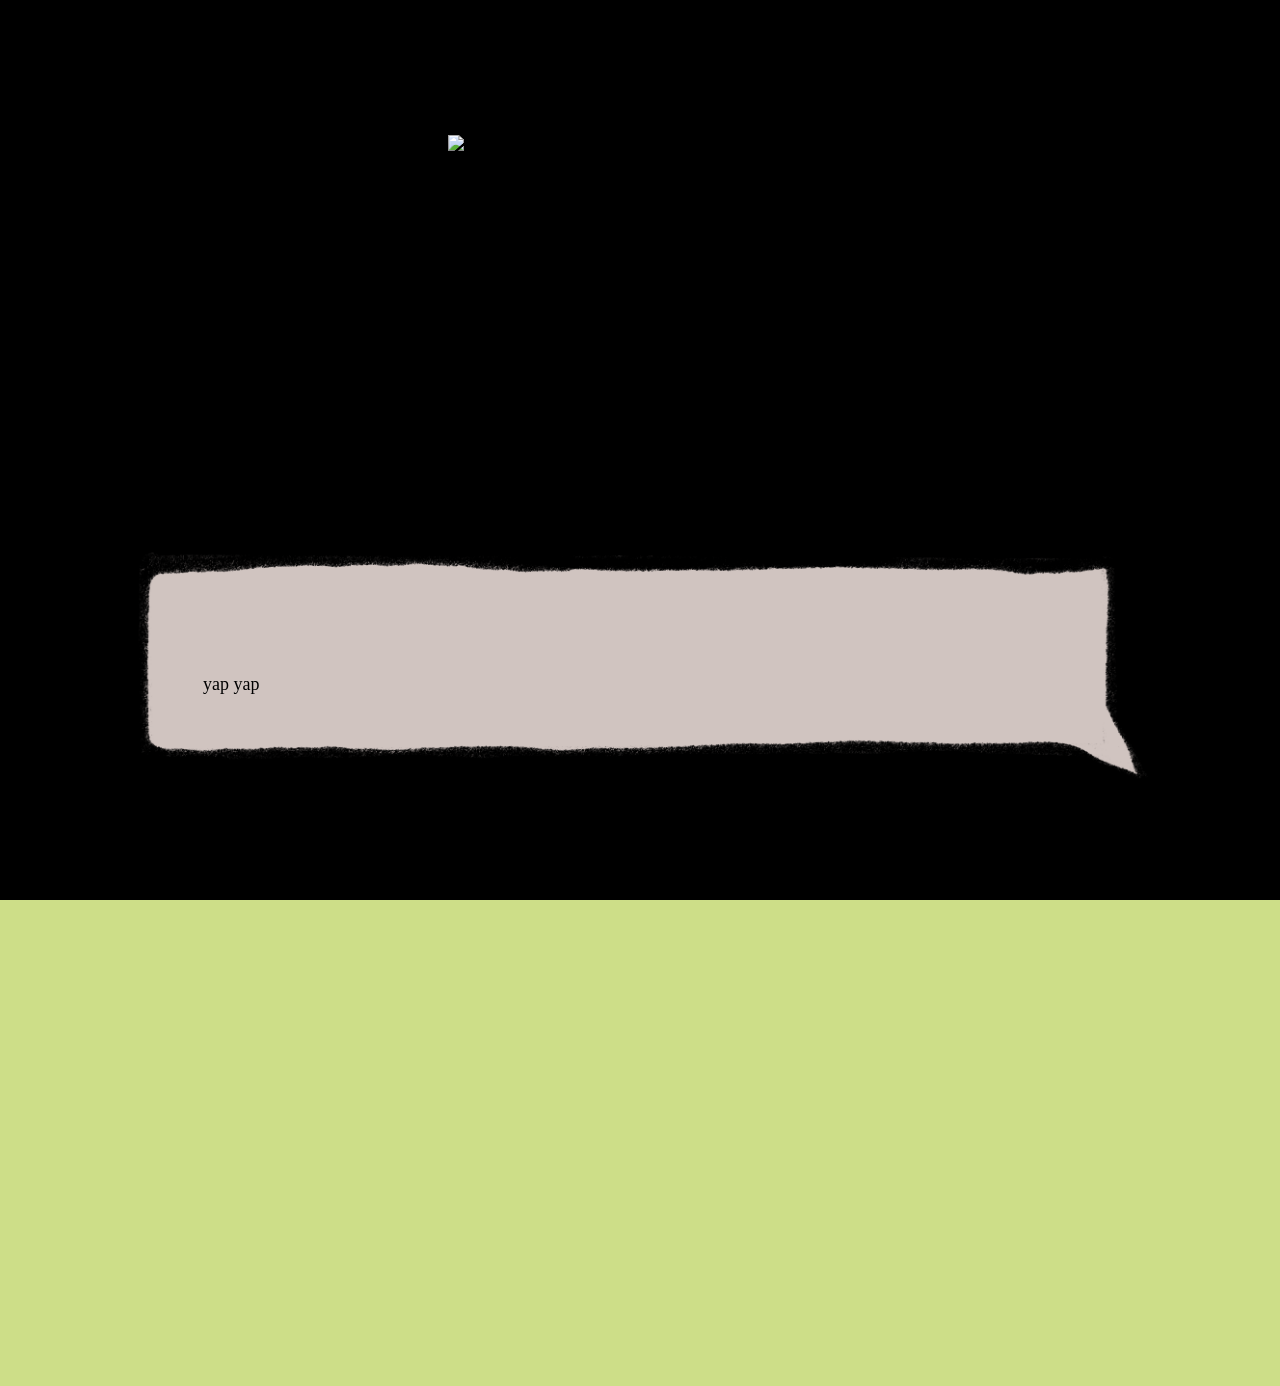
==== bad_end.html @ b08c2c4a "Entire gameplay" ====
<!DOCTYPE html>
<html>
<head>
    <title>Sweet Pea</title>
    <link rel="stylesheet" href="styles.css">
    <link rel="preconnect" href="https://fonts.googleapis.com">
<link rel="preconnect" href="https://fonts.gstatic.com" crossorigin>
<link href="https://fonts.googleapis.com/css2?&family=Unkempt:wght@400;700&display=swap" rel="stylesheet">
</head>
<body>
<div class="qScreen">
    <div class="photoWrapper" id="photoWrapper">
        <div class="dialogue" id="dialogue">
            <div class="dWrapper" id="dWrapper">
                <div class="text" id="text1">yap yap</div>
                <div class="text" id="text2" style="display: none;">yap yap, yap yap YAP YAP yap yap</div>
                <img src="dialogue.png" class="dBox">
            </div>
        </div>
        <img src="pictureEnd.png" class="fullImage" id="picFull">
    </div>
     <div class="quote" id="quote" style="display: none;">
        <p>yap yap</p>
        <p>yap yap yap yap</p>
    </div>
</div>

<script>

const quote = document.getElementById("quote")
const photoWrapper = document.getElementById("photoWrapper")
const dWrapper = document.getElementById("dWrapper")

quote.addEventListener("click", async () => {
    quote.style.animationName = "fade-out";
    quote.style.animationDuration = "2s";
    quote.style.display = "none";
    window.location.href = "index.html";
});

var textCount = 1

const text1 = document.getElementById("text1")
const text2 = document.getElementById("text2")

dWrapper.addEventListener("click", async () => {
    if (textCount == 1){
        text1.style.display = "none";
        text2.style.display = "block";
    }
    if (textCount == 2) {
        dWrapper.style.display = "none";
        photoWrapper.style.animationName = "fade-out";
        photoWrapper.style.animationDuration = "2s";
        photoWrapper.style.display = "none";
        quote.style.display = "block";
    }
    textCount += 1;
})

</script>

</body>
</html>
---- styles.css ----
body {
    margin: 0;
    background-color: #CDDE88;
    display: flex;
    overflow: hidden;
    font-family: 'Unkempt';
    font-size: large;
}

.main {
    height: 100vh;
    width: 100vw;
    align-items: center;
    overflow: hidden;
    position: relative;
    display: flex;
    justify-content: center;
}

.bg {
    background-image: url("bg.jpeg");
    height: 400vh;
    width: 400vw;
    position: absolute;
    z-index: 0;
    display: flex;
    justify-content: center;
    align-items: center;
    background-repeat: no-repeat;
    background-size: cover;
    top: 50%;
    left: 50%;
    transform: translate(-50%, -50%); 
    cursor: grab;
}

.house {
    position: absolute;
    z-index: 2;
    height: 40vh;
    width: auto;
    background-color: transparent;
    transform: translateY(-10vh);
}

.house:hover + .resWrapper {
    display: block;
}

.resWrapper {
    display: none;
    position: absolute;
    transform: translate(150px, -80px);
    z-index: 20;
}

.house:hover {
    cursor: pointer;
}

/* Stick + stone population*/

.sticks {
    position: absolute;
    z-index: 7;
    height: 10vh;
    width: auto;
    background-color: transparent;
}

.sticks:hover {
    cursor: pointer;
}

#sticks1 {
    top: 1181px;
    right: 553px;
}

#sticks2 {
    top: 2385px;
    left: 1193px;
}

#sticks3 {
    top: 253px;
    right: 1784px;
}

#sticks4 {
    top: 985px;
    left: 518px;
}

#sticks5 {
    top: 704px;
    right: 1045px;
}

#sticks6 {
    top: 313px;
    left: 169px;
}

#sticks7 {
    bottom: 1048px;
    right: 510px;
}

#sticks8 {
    top: 1568px;
    right: 213px;
}

#sticks9 {
    bottom: 1514px;
    left: 468px;
}

#sticks10 {
    top: 964px;
    left: 772px;
}

#sticks11 {
    bottom: 1079px;
    right: 38px;
}

#sticks12 {
    bottom: 20px;
    right: 775px;
}

#sticks13 {
    bottom: 798px;
    right: 668px;
}

#sticks14 {
    bottom: 985px;
    right: 518px;
}

#sticks15 {
    top: 166px;
    left: 941px;
}

#sticks16 {
    bottom: 1490px;
    right: 1047px;
}

#sticks17 {
    top: 224px;
    right: 655px;
}

#sticks18 {
    bottom: 1568px;
    left: 213px;
}

#sticks19 {
    top: 1296px;
    right: 678px;
}

#sticks20 {
    top: 1384px;
    left: 1188px;
}

.stones {
    position: absolute;
    z-index: 7;
    height: 10vh;
    width: auto;
    background-color: transparent;
}

.stones:hover {
    cursor: pointer;
}

#stones1 {
    top: 304px;
    right: 299px;
}

#stones2 {
    top: 430px;
    left: 903px;
}

#stones3 {
    top: 423px;
    right: 1198px;
}

#stones4 {
    top: 955px;
    left: 766px;
}

#stones5 {
    top: 721px;
    left: 1367px;
}

#stones6 {
    bottom: 1467px;
    left: 473px;
}

#stones7 {
    bottom: 656px;
    right: 1088px;
}

#stones8 {
    top: 234px;
    right: 123px;
}

#stones9 {
    top: 627px;
    right: 1285px;
}

#stones10 {
    top: 946px;
    left: 1572px;
}

#stones11 {
    bottom: 961px;
    right: 825px;
}

#stones12 {
    top: 821px;
    right: 298px;
}

#stones13 {
    top: 1190px;
    left: 543px;
}

#stones14 {
    bottom: 1436px;
    right: 1202px;
}

#stones15 {
    bottom: 1156px;
    left: 207px;
}

#stones16 {
    top: 1468px;
    right: 1048px;
}

#stones17 {
    top: 306px;
    right: 150px;
}

#stones18 {
    top: 1362px;
    left: 118px;
}

#stones19 {
    bottom: 459px;
    left: 900px;
}

#stones20 {
    top: 376px;
    right: 963px;
}

/* Inventory setup */

.inventory {
    background-color: transparent;
    height: auto;
    width: 80vw;
    font-weight: 100;
}

.bottom {
    align-items: flex-start;
    display: flex;
    flex-direction: column;
    justify-content: flex-start;
    text-align: left;
    position: absolute;
    z-index: 10;
    width: 100vw;
    height: 20vmin;
    bottom: 10vmax;
    left: 10vw;
}

.bar {
    position: relative;
    gap: 15vw;
    top: -3vh;
}

.invSpace {
    z-index: 12;
    position: absolute;
    width: 5vmin;
    display:flex;
    flex-direction: column;
    left: 4vw;
    top: 4vh;
}

.invItem {
    height: 5vmin;
    top: -3vh;
}

.invText {
    display: flex;
    flex-direction: row;
    justify-content: space-between;
    font-size: 1.8vmax;
    padding-top: 0.1vh;
}

#invStone {
    left: 15vmax;
}

#invPlank {
    left: 26vmax;
}

#invTile {
    left: 38vmax;
}

#invAxe {
    left: 48vmax;
}

#invPickaxe {
    left: 59vmax;
}

#invAxeIm {
    height: 8vh;
    position: absolute;
    top: 4vw;
}

#invPickaxeIm {
    height: 8vh;
    position: absolute;
    top: 4vw;
}

/* Upgrade requirement set up*/

.requirementlist {
    position: absolute;
    z-index: 5;
    height: 40vh;
    width: auto;
    background-color: transparent;
    left: 7vw;
    top: -10vh;
}

.upgradeNumber {
    z-index: 100;
    position: relative;
}

.req1 {
    height: 5vh;
    width: 10vw;
    left: 11.5vw;
    display: flex;
    flex-direction: row;
    align-items: center;
    gap: 1vw;
}

.req2 {
    height: 5vh;
    width: 10vw;
    left: 11.5vw;
    display: flex;
    flex-direction: row;
    align-items: center;
    gap: 1vw;
}

.req3 {
    height: 5vh;
    width: 10vw;
    left: 11.5vw;
    display: flex;
    flex-direction: row;
    align-items: center;
    gap: 1vw;
}

.req4 {
    height: 5vh;
    width: 15vw;
    left: 11.5vw;
    display: flex;
    flex-direction: row;
    align-items: center;
    gap: 1vw;
}

.reqPic {
    width: 5vh;
    left: 5vw;
    z-index: 10;
}

.reqText {
    z-index: 12;
    float: right;
}

.upgrade {
    display: flex;
    flex-direction: column;
    left: 12vw;
    position: absolute;

}

/* Tree + boulder population */

.tree {
    position: absolute;
    z-index: 5;
    height: 40vh;
    width: auto;
    background-color: transparent;
}

.tree:hover {
    cursor: pointer;
}

#tree1 {
    top: 716px;
    left: 1358px;
}

#tree2 {
    bottom: 494px;
    left: 296px;
}

#tree3 {
    bottom: 876px;
    right: 372px;
}

#tree4 {
    bottom: 437px;
    right: 976px;
}

#tree5 {
    top: 837px;
    left: 251px;
}

#tree6 {
    top: 371px;
    right: 1436px;
}

#tree7 {
    bottom: 1081px;
    left: 1331px;
}

#tree8 {
    top: 1150px;
    right: 1574px;
}

#tree9 {
    bottom: 1533px;
    right: 1594px;
}

#tree10 {
    top: 634px;
    left: 742px;
}

#tree11 {
    bottom: 589px;
    left: 337px;
}

#tree12 {
    bottom: 471px;
    left: 1118px;
}

#tree13 {
    top: 297px;
    right: 1549px;
}

#tree14 {
    top: 72px;
    left: 347px;
}

#tree15 {
    bottom: 1024px;
    right: 161px;
}

#tree16 {
    top: 677px;
    left: 1195px;
}

#tree17 {
    top: 840px;
    right: 1110px;
}

#tree18 {
    top: 1563px;
    right: 938px;
}

#tree19 {
    bottom: 1472px;
    left: 495px;
}

#tree20 {
    bottom: 187px;
    right: 598px;
}

.boulder {
    position: absolute;
    z-index: 4;
    height: 30vh;
    width: auto;
    background-color: transparent;
}

.boulder:hover {
    cursor: pointer;
}

#boulder1 {
    top: 1321px;
    right: 586px;
}

#boulder2 {
    top: 554px;
    right: 1522px;
}

#boulder3 {
    bottom: 205px;
    left: 261px;
}

#boulder4 {
    top: 742px;
    left: 958px;
}

#boulder5 {
    bottom: 362px;
    left: 942px;
}

#boulder6 {
    top: 1376px;
    right: 584px;
}

#boulder7 {
    top: 209px;
    left: 1214px;
}

#boulder8 {
    top: 1401px;
    right: 745px;
}

#boulder9 {
    bottom: 1506px;
    left: 1204px;
}

#boulder10 {
    top: 198px;
    right: 657px;
}

#boulder11 {
    top: 1582px;
    left: 1203px;
}

#boulder12 {
    top: 760px;
    right: 1081px;
}

#boulder13 {
    bottom: 1375px;
    left: 1469px;
}

#boulder14 {
    top: 71px;
    right: 1080px;
}

#boulder15 {
    bottom: 350px;
    left: 52px;
}

#boulder16 {
    bottom: 1188px;
    right: 1002px;
}

#boulder17 {
    top: 886px;
    left: 62px;
}

#boulder18 {
    top: 570px;
    left: 1331px;
}

#boulder19 {
    bottom: 946px;
    right: 848px;
}

#boulder20 {
    bottom: 1257px;
    right: 909px;
}

/* Crafting Set up*/

.InvresWrapper {
    display: block;
    position: absolute;
    bottom: 18vh;
    z-index: 3;
    display: none;
}

.invrequirementlist {
    position: absolute;
    z-index: 5;
    height: 25vh;
    width: auto;
    background-color: transparent;
    top: -6vh;
    left: -3vw;
}

#AxeReq {
    left: 48vw;
    transform: translateY(30px);
}

#PickaxeReq {
    left: 58vw;
    transform: translateY(30px);
}

#PlankReq {
    left: 2vw;
}

#TileReq {
    left: 15vw;
}

.craftLabel {
    position: relative;
    z-index: 13;
}

body:has(#invAxeIm:hover) #AxeReq { 
    display: block; 
    cursor: pointer;
}
body:has(#invPickaxeIm:hover) #PickaxeReq { 
    display: block; 
    cursor: pointer;
}

body:has(#invSticks:hover) #PlankReq { 
    display: block; 
    cursor: pointer;
}

body:has(#invStones:hover) #TileReq { 
    display: block; 
    cursor: pointer;
}

/* Adding dog + grave */

.grave {
    height: 20vh;
    width: auto;
    left: 300px;
    top: 300px;
    z-index: 12;
    position: absolute;
}

.dog {
    position: absolute;
    z-index: 2;
    height: 20vh;
    width: auto;
    transform: translate(-300px, 80px);
    background-color: transparent;
}

.dog:hover {
    cursor: pointer;
}

/* Start Screen */

.screen {
    height: 100vh;
    width: 100vw;
    display: flex;
    align-items: center;
    justify-content: center;
}

.startBtn {
    border: 2px solid black;
    height: 5vh;
    width: 10vw;
    display: flex;
    align-items: center;
    justify-content: center;
    background-color: white;
}

.startBtn:hover {
    background-color: rgb(193, 193, 193);
    cursor: pointer;
}

/* Opening Scene */

.qScreen {
    height: 100vh;
    width: 100vw;
    background-color: black;
    display: flex;
    align-items: center;
    justify-content: center;
}

.quote {
    color: white;
    animation-name: fade-in;
    animation-duration: 2s;
    display: flex;
    flex-direction: column;
    gap: 1vh;
}

.quote:hover {
    cursor: pointer;
}

@keyframes fade-in {
  from { opacity: 0; }
  to { opacity: 1; }
}

@keyframes fade-out {
  from { opacity: 1; }
  to { opacity: 0; }
}

@keyframes bounce {
  0% { transform: translate(-300px, 80px); }
  25% { transform: translate(-300px, 50px); }
  50% { transform: translate(-300px, 80px); }
  75% { transform: translate(-300px, 50px); }
  100% { transform: translate(-300px, 80px); }
}

.photoWrapper {
    width: 100vw;
    height: 100vh;
    top: 0;
    animation-name: fade-in;
    animation-duration: 2s;
}

.photoWrapper:hover {
    cursor: pointer;
}

.fullImage {
    width: auto;
    height: 40vh;
    margin-left: 35vw;
    margin-top: 15vh;
}

.dialogue {
    width: 100vw;
    height: 100vh;
    position: absolute;
    opacity: 0;
    animation-name: fade-in;
    animation-duration: 2s;
    animation-fill-mode: forwards;
    justify-content: center;
    align-items: center;
    animation-delay: 2s;
    z-index: 100;
}

.dWrapper {
    width: 100vw;
    height: 100vh;
    bottom: -54vh;
    left: 75px;
    position: absolute;
    align-items: center;
    justify-content: center;
}

.text {
    position: absolute;
    left: 10vw;
    top: 20vh;
    z-index: 10;
    animation-name: fade-in;
    animation-duration: 2s;
}

.dBox {
    width: 90vw;
    height: auto;
    position: absolute;
}

.tutWrapper {
    display: flex;
    flex-direction: row;
    align-items: center;
}

.tutorial {
    display: flex;
    flex-direction: column;
}

.icon {
    height: 5vh;
}

.tutText {
    color: white;
}

#tut1 {
    position: absolute;
    transform: translateX(500px);
}

.aboveBar {
    align-items: center;
    display: flex;
    flex-direction: row;
}

#tut2 {
    transform: translateX(800px)
}

.text {
    width: 65vw;
    line-height: 2;
}

#invPictureIm {
    width: 5vw;
    height: auto;
    transform: translateY(-15px);
}

#invDrawing {
    left: 69.5vmax;
}
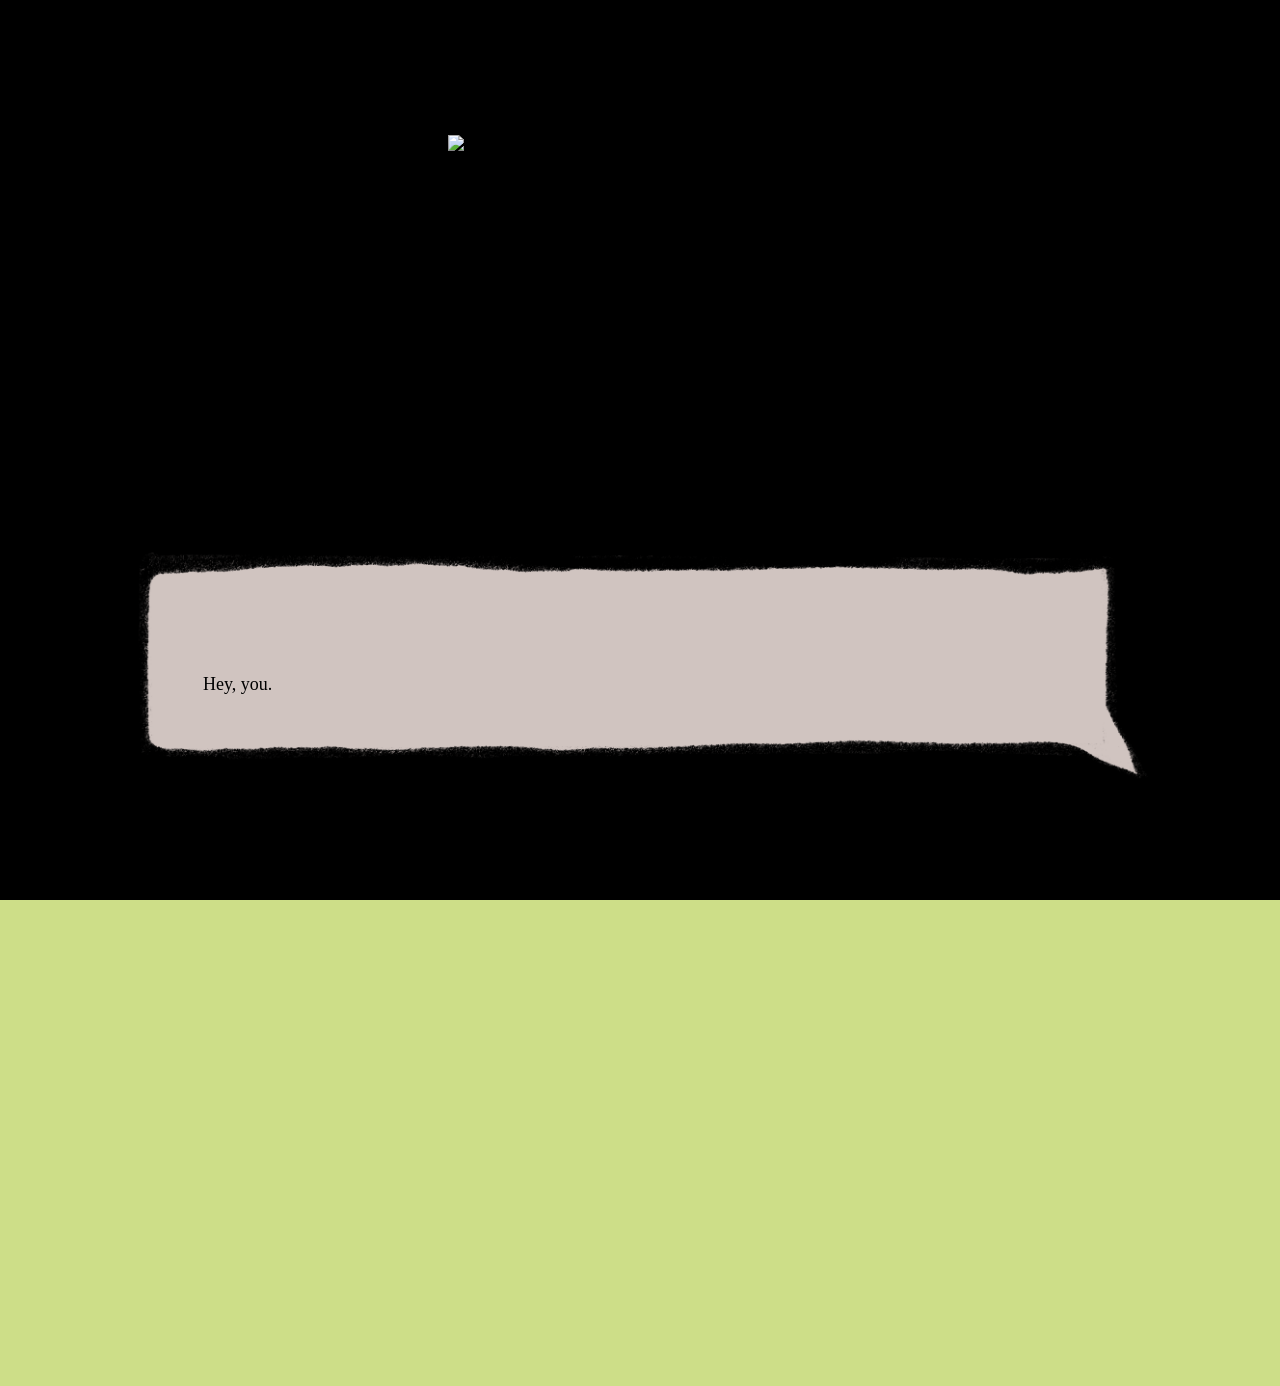
==== commit 8e56c56a: "added plot and sound" ====
--- a/bad_end.html
+++ b/bad_end.html
@@ -12,16 +12,40 @@
     <div class="photoWrapper" id="photoWrapper">
         <div class="dialogue" id="dialogue">
             <div class="dWrapper" id="dWrapper">
-                <div class="text" id="text1">yap yap</div>
-                <div class="text" id="text2" style="display: none;">yap yap, yap yap YAP YAP yap yap</div>
+                <div class="text" id="text1">Hey, you.</div>
+                <div class="text" id="text2" style="display: none;">Look around!</div>
+                <div class="text" id="text3" style="display: none;">Isn't this everything you ever wanted?</div>
                 <img src="dialogue.png" class="dBox">
             </div>
         </div>
         <img src="pictureEnd.png" class="fullImage" id="picFull">
     </div>
      <div class="quote" id="quote" style="display: none;">
-        <p>yap yap</p>
-        <p>yap yap yap yap</p>
+        <div class="verse">
+            <p>Dear Anna,</p>
+        </div>
+        <div class="verse">
+            <p>How are you, my sweet pea?</p>
+            <p>The house feels so dull without you. </p>
+        </div>
+        <div class="verse">
+            <p>Anna, I'm so happy you're following your dreams in the big city. I am one proud grandma!</p>
+        </div>
+        <div class="verse">
+            <p>But remember: if life ever feels gross and mushy, <u>come home to me.</u> </p>
+        </div>
+        <div class="verse">
+            <p>I'll be here waiting. </p>
+        </div>
+        <div class="verse">
+            <p>Be happy, okay? It's all a grandma could ask for. </p>
+        </div>
+        <div class="verse">
+            <p>Love, </p>
+        </div>
+        <div class="verse">
+            <p>Your grandma</p>
+        </div>
     </div>
 </div>
 
@@ -35,13 +59,16 @@
     quote.style.animationName = "fade-out";
     quote.style.animationDuration = "2s";
     quote.style.display = "none";
-    window.location.href = "index.html";
+    setTimeout(() => {
+        window.location.href = "index.html";
+     }, 2000);
 });
 
 var textCount = 1
 
 const text1 = document.getElementById("text1")
 const text2 = document.getElementById("text2")
+const text3 = document.getElementById("text3")
 
 dWrapper.addEventListener("click", async () => {
     if (textCount == 1){
@@ -49,6 +76,10 @@
         text2.style.display = "block";
     }
     if (textCount == 2) {
+        text2.style.display = "none";
+        text3.style.display = "block";
+    }
+    if (textCount == 3) {
         dWrapper.style.display = "none";
         photoWrapper.style.animationName = "fade-out";
         photoWrapper.style.animationDuration = "2s";
--- a/styles.css
+++ b/styles.css
@@ -43,6 +43,15 @@
     transform: translateY(-10vh);
 }
 
+.bush {
+    position: absolute;
+    z-index: 1;
+    height: 20vh;
+    width: auto;
+    transform: translate(-350px, 50px);
+    background-color: transparent;
+}
+
 .house:hover + .resWrapper {
     display: block;
 }
@@ -748,7 +757,7 @@
     z-index: 2;
     height: 20vh;
     width: auto;
-    transform: translate(-300px, 80px);
+    transform: translate(-350px, 100px);
     background-color: transparent;
 }
 
@@ -816,11 +825,11 @@
 }
 
 @keyframes bounce {
-  0% { transform: translate(-300px, 80px); }
-  25% { transform: translate(-300px, 50px); }
-  50% { transform: translate(-300px, 80px); }
-  75% { transform: translate(-300px, 50px); }
-  100% { transform: translate(-300px, 80px); }
+  0% { transform: translate(-350px, 100px); }
+  25% { transform: translate(-350px, 80px); }
+  50% { transform: translate(-350px, 100px); }
+  75% { transform: translate(-350px, 80px); }
+  100% { transform: translate(-350px, 100px); }
 }
 
 .photoWrapper {
@@ -848,12 +857,16 @@
     position: absolute;
     opacity: 0;
     animation-name: fade-in;
-    animation-duration: 2s;
+    animation-duration: 1.5s;
     animation-fill-mode: forwards;
     justify-content: center;
     align-items: center;
     animation-delay: 2s;
     z-index: 100;
+}
+
+.dialogue:hover {
+    cursor: pointer;
 }
 
 .dWrapper {
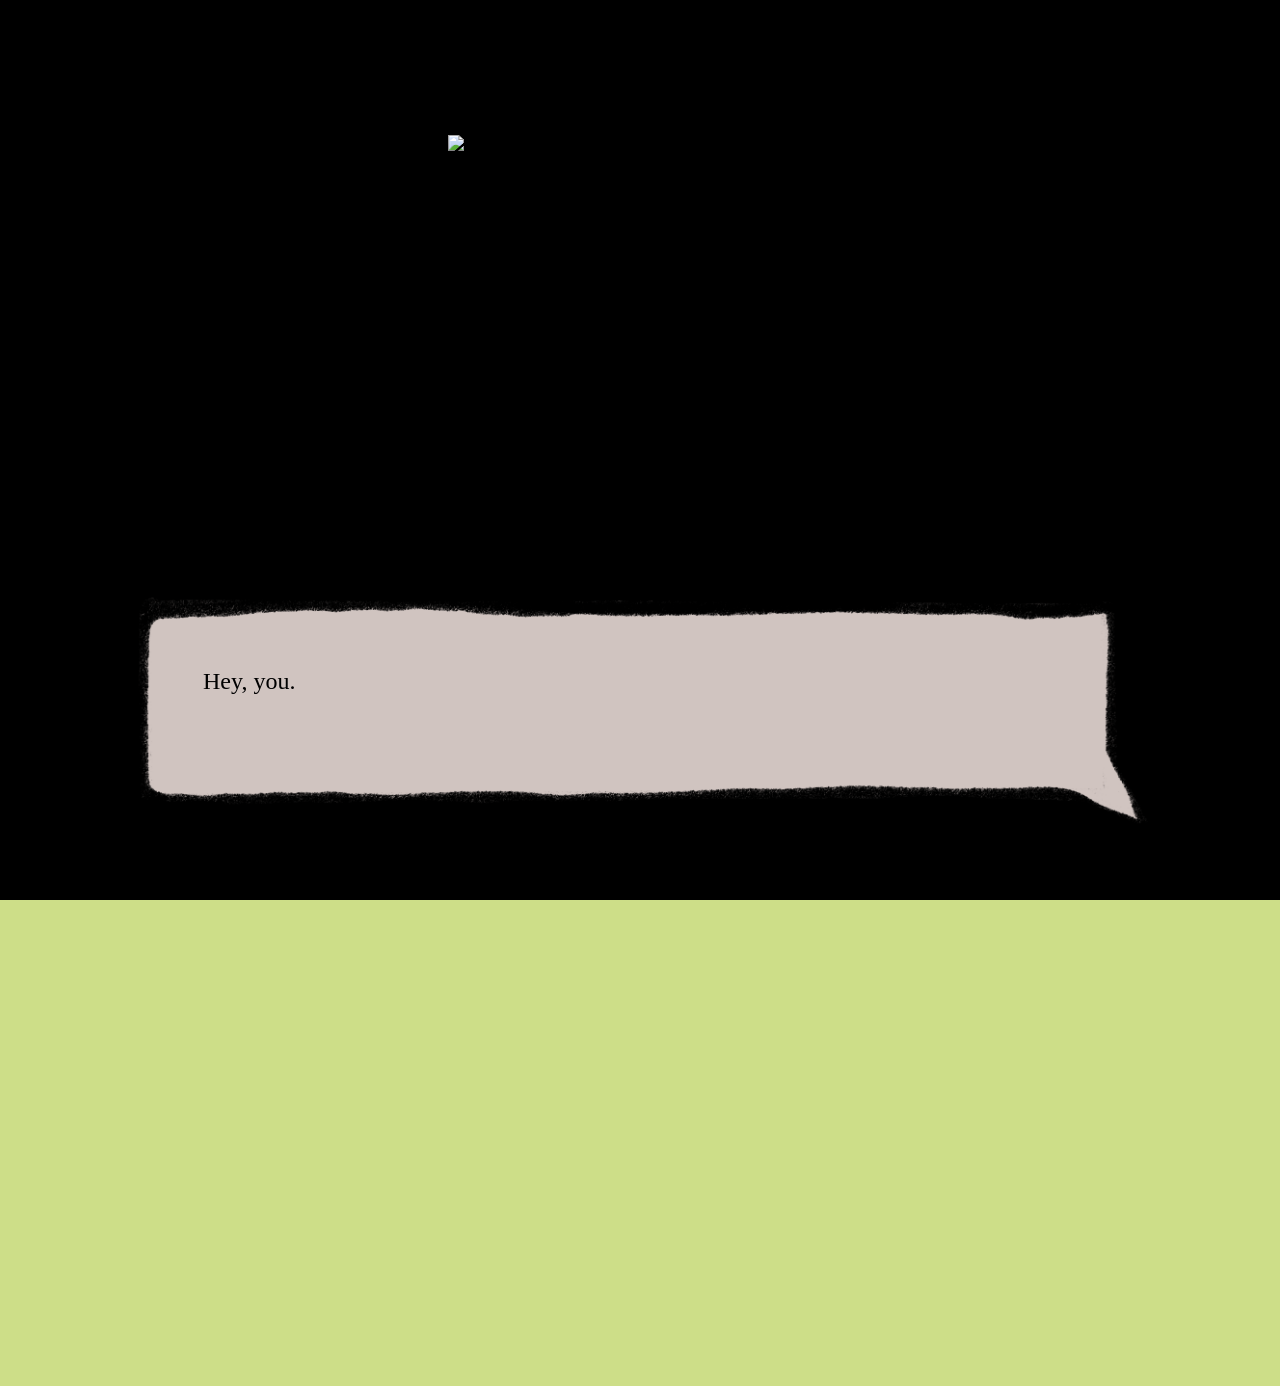
==== commit d67b1129: "more ui + start screen styled" ====
--- a/bad_end.html
+++ b/bad_end.html
@@ -48,6 +48,7 @@
         </div>
     </div>
 </div>
+<audio id="tap" src="Tap.mp3"></audio>
 
 <script>
 
@@ -89,6 +90,13 @@
     textCount += 1;
 })
 
+const tap = document.getElementById("tap")
+
+document.addEventListener("click", async () => {
+    tap.currentTime = 0;
+    tap.play();
+});
+
 </script>
 
 </body>
--- a/styles.css
+++ b/styles.css
@@ -1,10 +1,17 @@
+* {
+  user-select: none;
+  -webkit-user-select: none;
+  -ms-user-select: none;
+  -webkit-user-drag: none;
+}
+
 body {
     margin: 0;
     background-color: #CDDE88;
     display: flex;
     overflow: hidden;
     font-family: 'Unkempt';
-    font-size: large;
+    font-size: x-large;
 }
 
 .main {
@@ -43,6 +50,19 @@
     transform: translateY(-10vh);
 }
 
+.sparkles {
+    position: absolute;
+    z-index: 30;
+    display: none;
+}
+
+#sparkleH {
+    height: 40vh;
+    width: auto;
+    background-color: transparent;
+    transform: translateY(-10vh);
+}
+
 .bush {
     position: absolute;
     z-index: 1;
@@ -319,7 +339,7 @@
 .bar {
     position: relative;
     gap: 15vw;
-    top: -3vh;
+    top: -6vh;
 }
 
 .invSpace {
@@ -349,6 +369,18 @@
     left: 15vmax;
 }
 
+#sparkleSti {
+    height: 5vh;
+    width: auto;
+    background-color: transparent;
+}
+
+#sparkleSto {
+    height: 5vh;
+    width: auto;
+    background-color: transparent;
+}
+
 #invPlank {
     left: 26vmax;
 }
@@ -361,8 +393,20 @@
     left: 48vmax;
 }
 
+#sparkleA {
+    height: 5vh;
+    width: auto;
+    background-color: transparent;
+}
+
 #invPickaxe {
     left: 59vmax;
+}
+
+#sparklePA {
+    height: 5vh;
+    width: auto;
+    background-color: transparent;
 }
 
 #invAxeIm {
@@ -396,7 +440,7 @@
 
 .req1 {
     height: 5vh;
-    width: 10vw;
+    width: 13vw;
     left: 11.5vw;
     display: flex;
     flex-direction: row;
@@ -406,7 +450,7 @@
 
 .req2 {
     height: 5vh;
-    width: 10vw;
+    width: 13vw;
     left: 11.5vw;
     display: flex;
     flex-direction: row;
@@ -416,7 +460,7 @@
 
 .req3 {
     height: 5vh;
-    width: 10vw;
+    width: 13vw;
     left: 11.5vw;
     display: flex;
     flex-direction: row;
@@ -464,7 +508,7 @@
 }
 
 .tree:hover {
-    cursor: pointer;
+  cursor: var(--axe-cursor, auto);
 }
 
 #tree1 {
@@ -576,7 +620,7 @@
 }
 
 .boulder:hover {
-    cursor: pointer;
+    cursor: var(--pickaxe-cursor, auto);
 }
 
 #boulder1 {
@@ -679,6 +723,123 @@
     right: 909px;
 }
 
+.pea {
+    position: absolute;
+    z-index: 1;
+    height: 30vh;
+    width: auto;
+    background-color: transparent;
+}
+
+#pea1 {
+    left: 200px;
+    top: 300px;
+}
+
+#pea2 {
+    left: 150px;
+    top: 200px;
+}
+
+#pea3 {
+    left: 200px;
+    top: 100px;
+}
+
+#pea4 {
+    left: 500px;
+    top: 300px;
+}
+
+#pea5 {
+    left: 550px;
+    top: 200px;
+}
+
+#pea6 {
+    left: 500px;
+    top: 100px;
+}
+
+#pea7 {
+    left: 1392px;
+    top: 182px;
+}
+
+#pea8 {
+    left: 881px;
+    top: 1040px;
+}
+
+#pea9 {
+    left: 992px;
+    top: 1237px;
+}
+
+#pea10 {
+    right: 845px;
+    top: 860px;
+}
+
+#pea11 {
+    right: 1226px;
+    top: 1260px;
+}
+
+#pea12 {
+    right: 772px;
+    top: 1333px;
+}
+
+#pea13 {
+    left: 1053px;
+    bottom: 603px;
+}
+
+#pea14 {
+    left: 537px;
+    bottom: 534px;
+}
+
+#pea15 {
+    left: 128px;
+    bottom: 66px;
+}
+
+#pea16 {
+    right: 582px;
+    bottom: 1079px;
+}
+
+#pea17 {
+    right: 1322px;
+    bottom: 51px;
+}
+
+#pea18 {
+    right: 1331px;
+    bottom: 1125px;
+}
+
+#pea19 {
+    left: 985px;
+    top: 183px;
+}
+
+#pea20 {
+    right: 296px;
+    top: 585px;
+}
+
+.boulder:hover {
+    cursor: var(--pickaxe-cursor, auto);
+}
+
+#boulder1 {
+    top: 1321px;
+    right: 586px;
+}
+
 /* Crafting Set up*/
 
 .InvresWrapper {
@@ -692,10 +853,10 @@
 .invrequirementlist {
     position: absolute;
     z-index: 5;
-    height: 25vh;
-    width: auto;
-    background-color: transparent;
-    top: -6vh;
+    height: 30vh;
+    width: auto;
+    background-color: transparent;
+    top: -8vh;
     left: -3vw;
 }
 
@@ -752,6 +913,10 @@
     position: absolute;
 }
 
+.grave:hover {
+    cursor: pointer;
+}
+
 .dog {
     position: absolute;
     z-index: 2;
@@ -773,21 +938,68 @@
     display: flex;
     align-items: center;
     justify-content: center;
+    background-image: url('startScreen.png');
+    background-size: cover;
+    flex-direction: column;
+    gap: 2vh;
 }
 
 .startBtn {
-    border: 2px solid black;
-    height: 5vh;
-    width: 10vw;
+    height: 10vh;
+    width: 15vw;
     display: flex;
     align-items: center;
     justify-content: center;
-    background-color: white;
+    background-image: url('startBtnIna.PNG');
+    background-size: cover;
+    z-index: 5;
 }
 
 .startBtn:hover {
-    background-color: rgb(193, 193, 193);
-    cursor: pointer;
+    background-image: url('startBtnAct.PNG');
+    background-size: cover;
+    cursor: pointer;
+}
+
+.credits {
+    height: 100vh;
+    width: 64vw;
+    background-image: url('boxLarge.png');
+    display: none;
+    position: absolute;
+    background-size: cover;
+    overflow-y: hidden;
+}
+
+.cWrapper {
+    height: 80vh;
+    width: 45vw;
+    margin-top: 10vh;
+    margin-left: 10vw;
+    overflow-y: scroll;
+}
+
+.title {
+    height: 70vh;
+    width: auto;
+    position: absolute;
+    top: -100vh;
+    z-index: 1;
+}
+
+.btnWrapper {
+    margin-top: 120vh;
+    z-index: 3;
+}
+
+@keyframes flyUp {
+    from {margin-top: 120vh;}
+    to {margin-top: 45vh;}
+}
+
+@keyframes flyDown {
+    from {top: -100vh}
+    to {top: 0vh}
 }
 
 /* Opening Scene */
@@ -804,7 +1016,7 @@
 .quote {
     color: white;
     animation-name: fade-in;
-    animation-duration: 2s;
+    animation-duration: 1s;
     display: flex;
     flex-direction: column;
     gap: 1vh;
@@ -857,7 +1069,7 @@
     position: absolute;
     opacity: 0;
     animation-name: fade-in;
-    animation-duration: 1.5s;
+    animation-duration: 1s;
     animation-fill-mode: forwards;
     justify-content: center;
     align-items: center;
@@ -882,16 +1094,17 @@
 .text {
     position: absolute;
     left: 10vw;
-    top: 20vh;
+    top: 19vh;
     z-index: 10;
     animation-name: fade-in;
-    animation-duration: 2s;
+    animation-duration: 1s;
 }
 
 .dBox {
     width: 90vw;
     height: auto;
     position: absolute;
+    top: 5vh
 }
 
 .tutWrapper {
@@ -918,6 +1131,34 @@
     transform: translateX(500px);
 }
 
+.ui {
+    position: absolute;
+    right: 2.5vw;
+    top: 5vh;
+    z-index: 20;
+    
+}
+
+.menu {
+    height: 100vh;
+    width: 64vw;
+    background-image: url('boxLarge.png');
+    display: none;
+    position: absolute;
+    background-size: cover;
+    overflow-y: hidden;
+    transform: translate(-1025px, -130px);
+}
+
+.help {
+    height: 10vh;
+    width: auto;
+}
+
+.help:hover {
+    cursor: pointer;
+}
+
 .aboveBar {
     align-items: center;
     display: flex;
@@ -925,7 +1166,7 @@
 }
 
 #tut2 {
-    transform: translateX(800px)
+    transform: translateX(680px)
 }
 
 .text {
